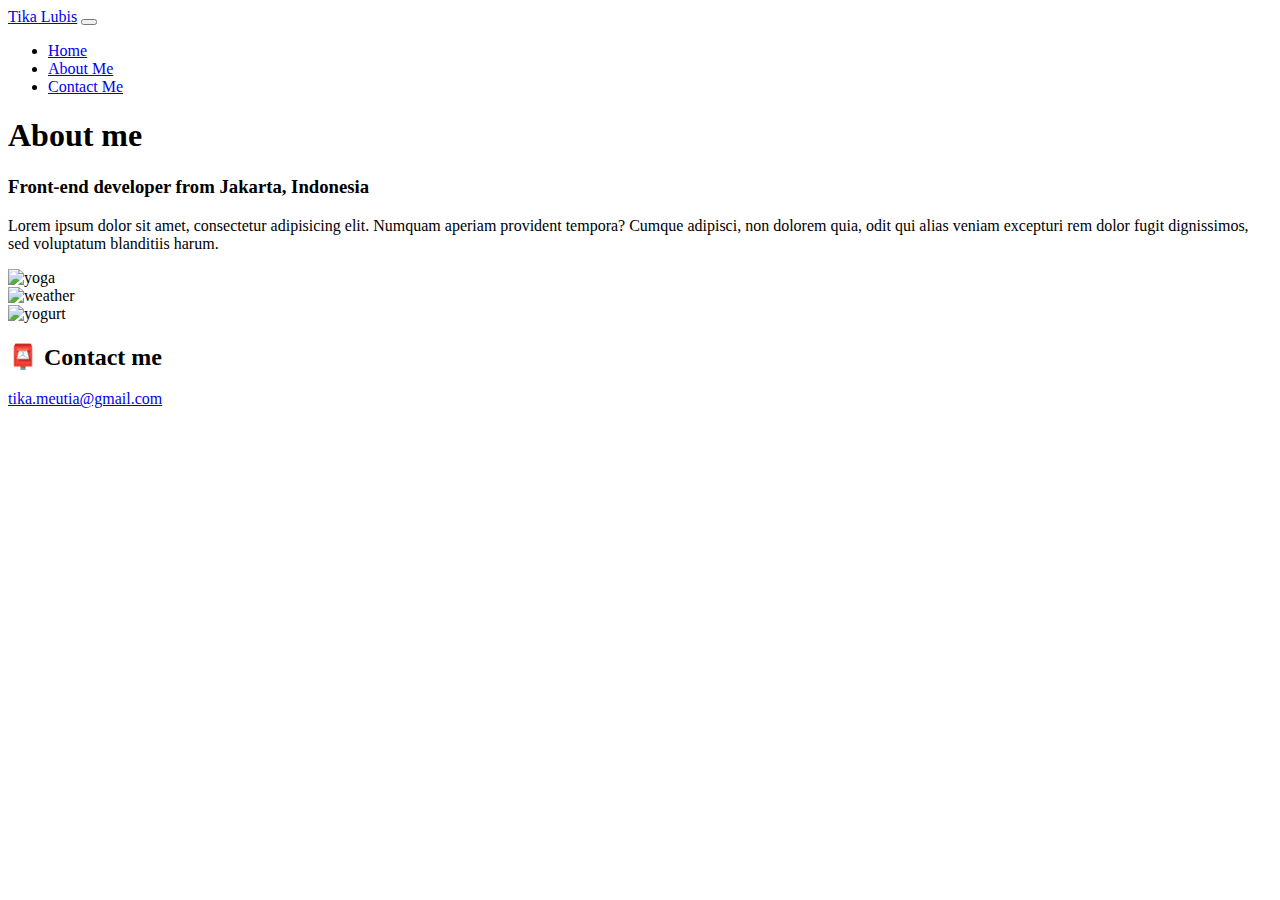
==== about.html @ 3f230ad4 "Migrate folder structure from codesandbox" ====
<!DOCTYPE html>
<html lang="en">
  <head>
    <meta charset="UTF-8" />
    <meta http-equiv="X-UA-Compatible" content="IE=edge" />
    <meta name="viewport" content="width=device-width, initial-scale=1.0" />
    <link
      href="https://cdn.jsdelivr.net/npm/bootstrap@5.2.1/dist/css/bootstrap.min.css"
      rel="stylesheet"
      integrity="sha384-iYQeCzEYFbKjA/T2uDLTpkwGzCiq6soy8tYaI1GyVh/UjpbCx/TYkiZhlZB6+fzT"
      crossorigin="anonymous"
    />
    <link rel="stylesheet" href="style.css" />
    <title>About Tika Lubis</title>
  </head>
  <body>
    <nav class="navbar navbar-expand-lg bg-light">
      <div class="container-fluid">
        <a class="navbar-brand" href="index.html">Tika Lubis</a>
        <button
          class="navbar-toggler"
          type="button"
          data-bs-toggle="collapse"
          data-bs-target="#navbarNav"
          aria-controls="navbarNav"
          aria-expanded="false"
          aria-label="Toggle navigation"
        >
          <span class="navbar-toggler-icon"></span>
        </button>
        <div class="collapse navbar-collapse" id="navbarNav">
          <ul class="navbar-nav">
            <li class="nav-item">
              <a class="nav-link" aria-current="page" href="index.html">Home</a>
            </li>
            <li class="nav-item">
              <a class="nav-link active" href="about.html">About Me</a>
            </li>
            <li class="nav-item">
              <a class="nav-link" href="about.html#contact">Contact Me</a>
            </li>
          </ul>
        </div>
      </div>
    </nav>
    <h1 class="text-center">About me</h1>
    <h3 class="text-center">Front-end developer from Jakarta, Indonesia</h3>
    <div class="about-paragraphs text-center">
      <p>
        Lorem ipsum dolor sit amet, consectetur adipisicing elit. Numquam
        aperiam provident tempora? Cumque adipisci, non dolorem quia, odit qui
        alias veniam excepturi rem dolor fugit dignissimos, sed voluptatum
        blanditiis harum.
      </p>
    </div>
    <div class="container">
      <div class="row text-center d-flex">
        <div class="col-4">
          <img
            src="images/yoga.png"
            alt="yoga"
            class="img-fluid p-2 shadow rounded"
          />
        </div>
        <div class="col-4">
          <img
            src="images/weather.png"
            alt="weather"
            class="img-fluid p-2 shadow rounded"
          />
        </div>
        <div class="col-4">
          <img
            src="images/yogurt.png"
            alt="yogurt"
            class="img-fluid p-2 shadow rounded"
          />
        </div>
      </div>
    </div>
    <div id="contact">
      <h2 class="text-center mt-5">📮 Contact me</h2>
      <a href="mailto:tika.meutia@gmail.com" class="email-link">
        tika.meutia@gmail.com
      </a>
    </div>
    <script
      src="https://cdn.jsdelivr.net/npm/bootstrap@5.2.1/dist/js/bootstrap.bundle.min.js"
      integrity="sha384-u1OknCvxWvY5kfmNBILK2hRnQC3Pr17a+RTT6rIHI7NnikvbZlHgTPOOmMi466C8"
      crossorigin="anonymous"
    ></script>
  </body>
</html>
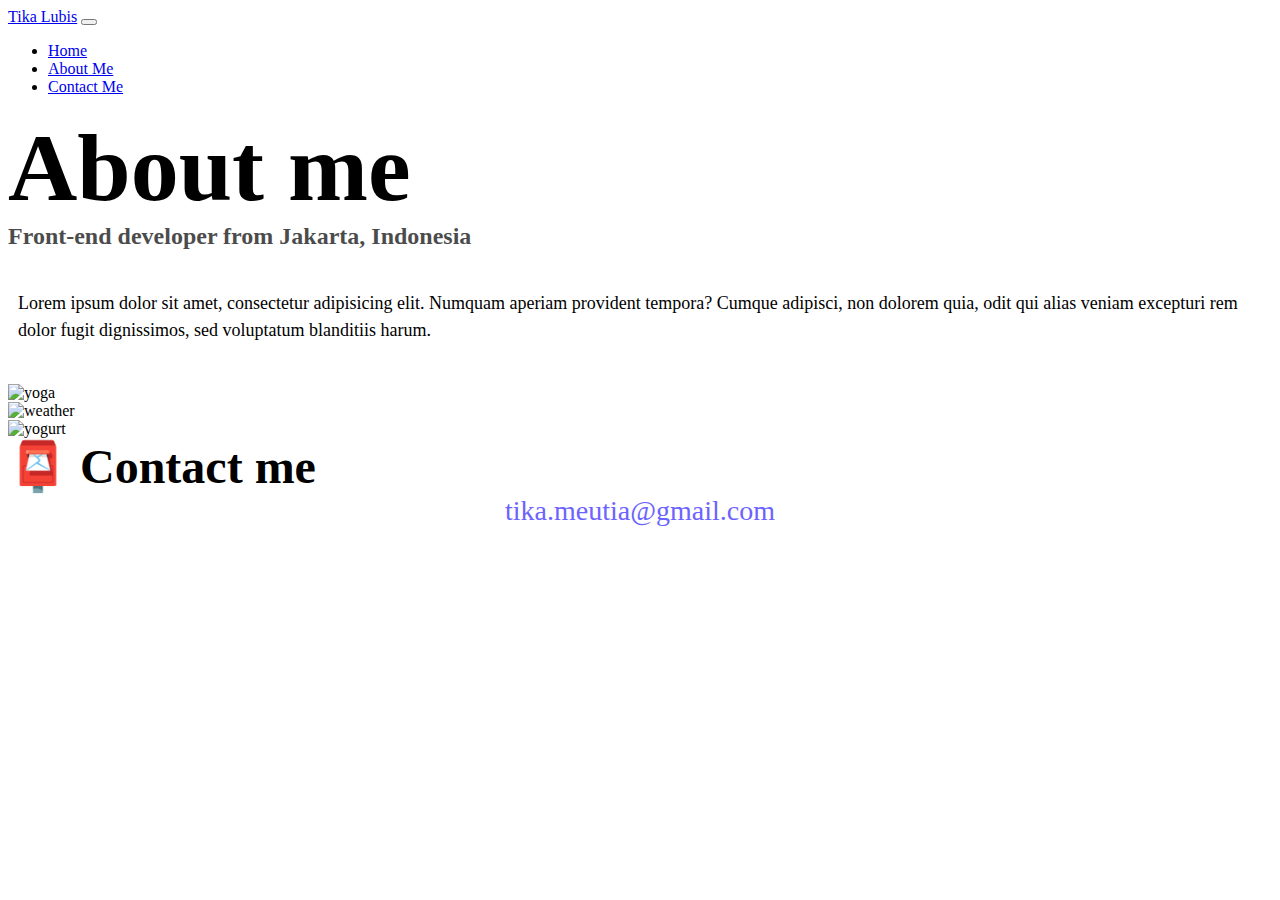
==== commit 7fe2c6b1: "Added images and fixed css source link" ====
--- a/about.html
+++ b/about.html
@@ -10,7 +10,7 @@
       integrity="sha384-iYQeCzEYFbKjA/T2uDLTpkwGzCiq6soy8tYaI1GyVh/UjpbCx/TYkiZhlZB6+fzT"
       crossorigin="anonymous"
     />
-    <link rel="stylesheet" href="style.css" />
+    <link rel="stylesheet" href="css/styles.css" />
     <title>About Tika Lubis</title>
   </head>
   <body>
--- a/css/styles.css
+++ b/css/styles.css
@@ -0,0 +1,91 @@
+:root {
+  --primary-color: #6c63ff;
+  --secondary-color: #f5f2fe;
+  --box-shadow: 0 5px 10px rgba(0, 0, 0, 0.3);
+}
+
+h1,
+h2,
+h3 {
+  margin: 0;
+}
+
+h1 {
+  font-size: 96px;
+}
+
+h2 {
+  font-size: 48px;
+}
+
+h3 {
+  font-size: 24px;
+  opacity: 0.7;
+}
+
+p {
+  font-size: 18px;
+  line-height: 1.5;
+}
+
+.navigation-links {
+  display: flex;
+  margin-top: 40px;
+  justify-content: center;
+}
+
+.navigation-links a {
+  margin: 20px;
+  border-radius: 4px;
+  padding: 20px 15px;
+  text-decoration: none;
+  text-transform: capitalize;
+}
+
+.contact-link {
+  background: var(--primary-color);
+  box-shadow: var(--box-shadow);
+  color: white;
+}
+
+.about-link {
+  color: var(--primary-color);
+  border: 1px solid var(--primary-color);
+}
+
+.homepage-link {
+  color: var(--primary-color);
+  text-align: center;
+  display: block;
+}
+
+.about-paragraphs {
+  display: flex;
+  margin: 30px 0;
+}
+
+.about-paragraphs p {
+  margin: 10px;
+}
+
+.email-link {
+  display: flex;
+  justify-content: center;
+  color: var(--primary-color);
+  font-size: 28px;
+  text-decoration: none;
+}
+
+.email-link:hover {
+  text-decoration: underline;
+}
+
+.primary-link {
+  border-radius: 4px;
+  padding: 20px 15px;
+  text-decoration: none;
+  text-transform: capitalize;
+  background: var(--primary-color);
+  box-shadow: var(--box-shadow);
+  color: white;
+}
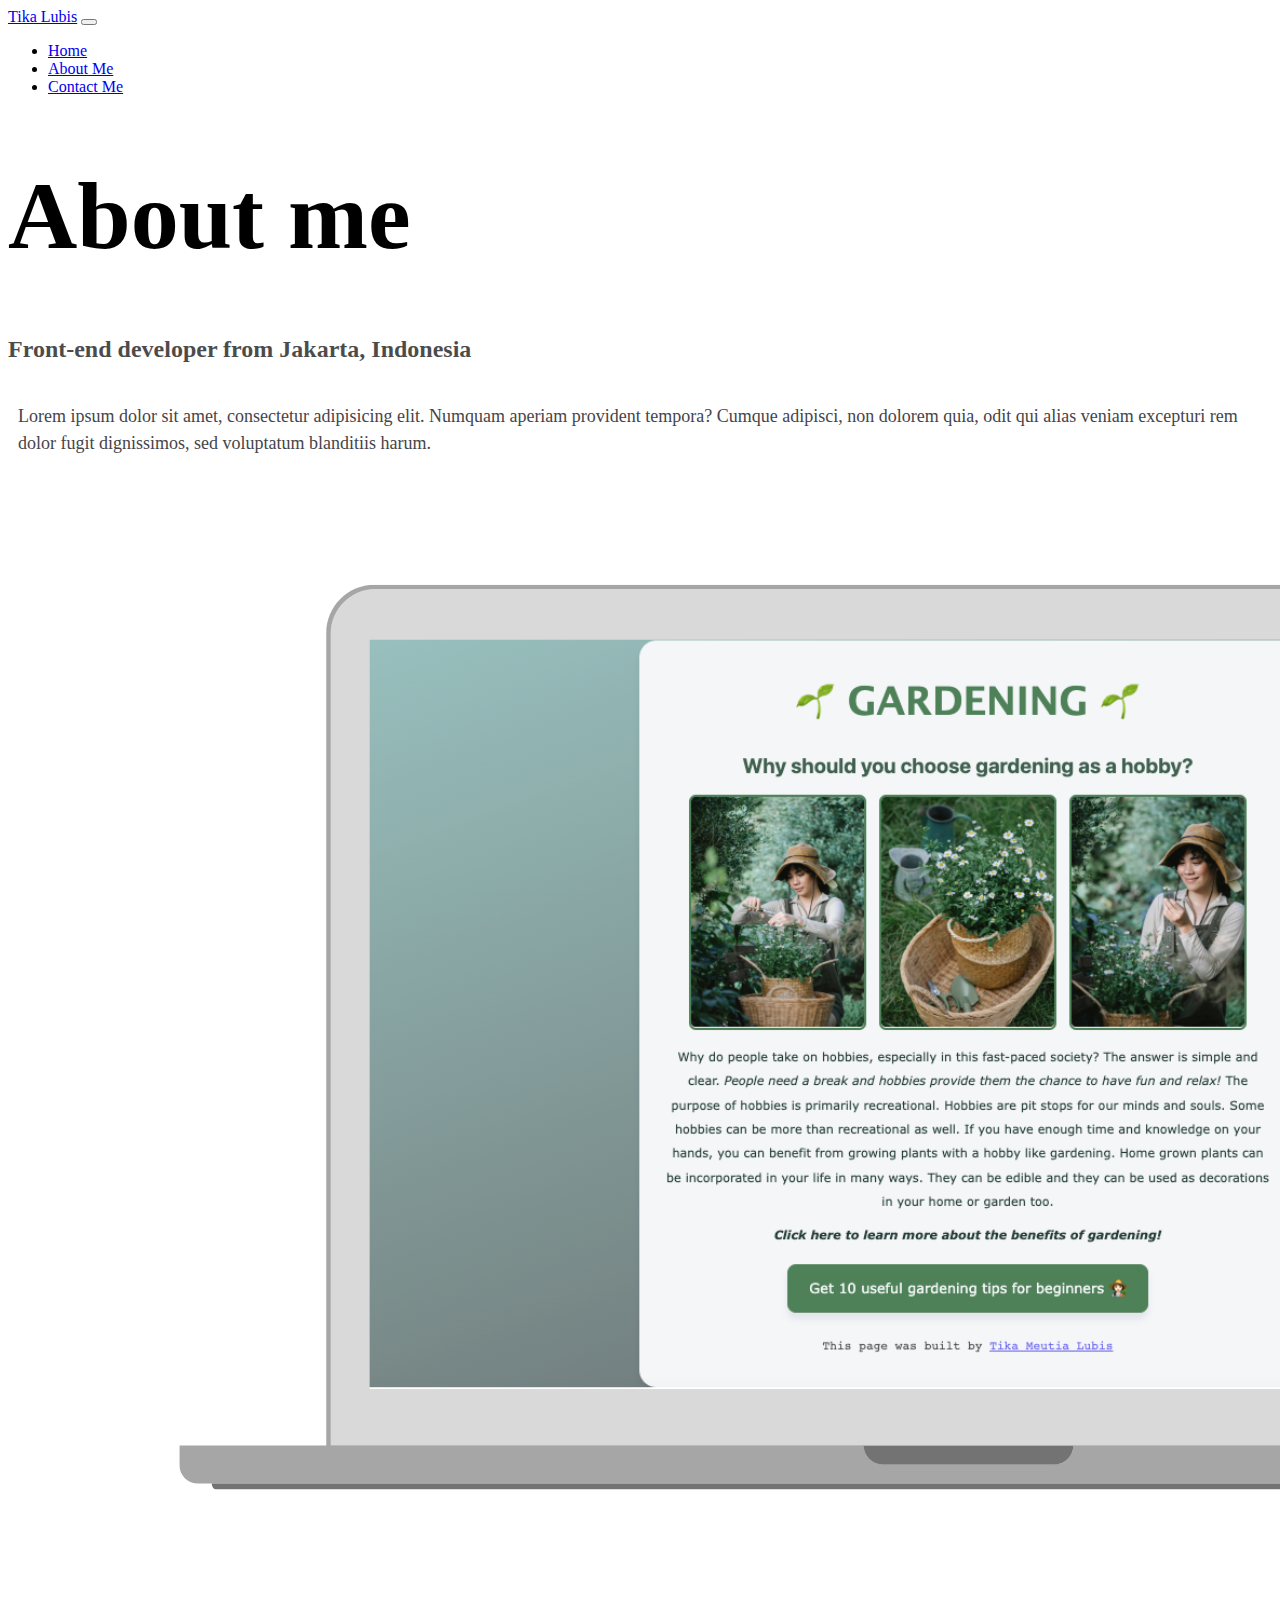
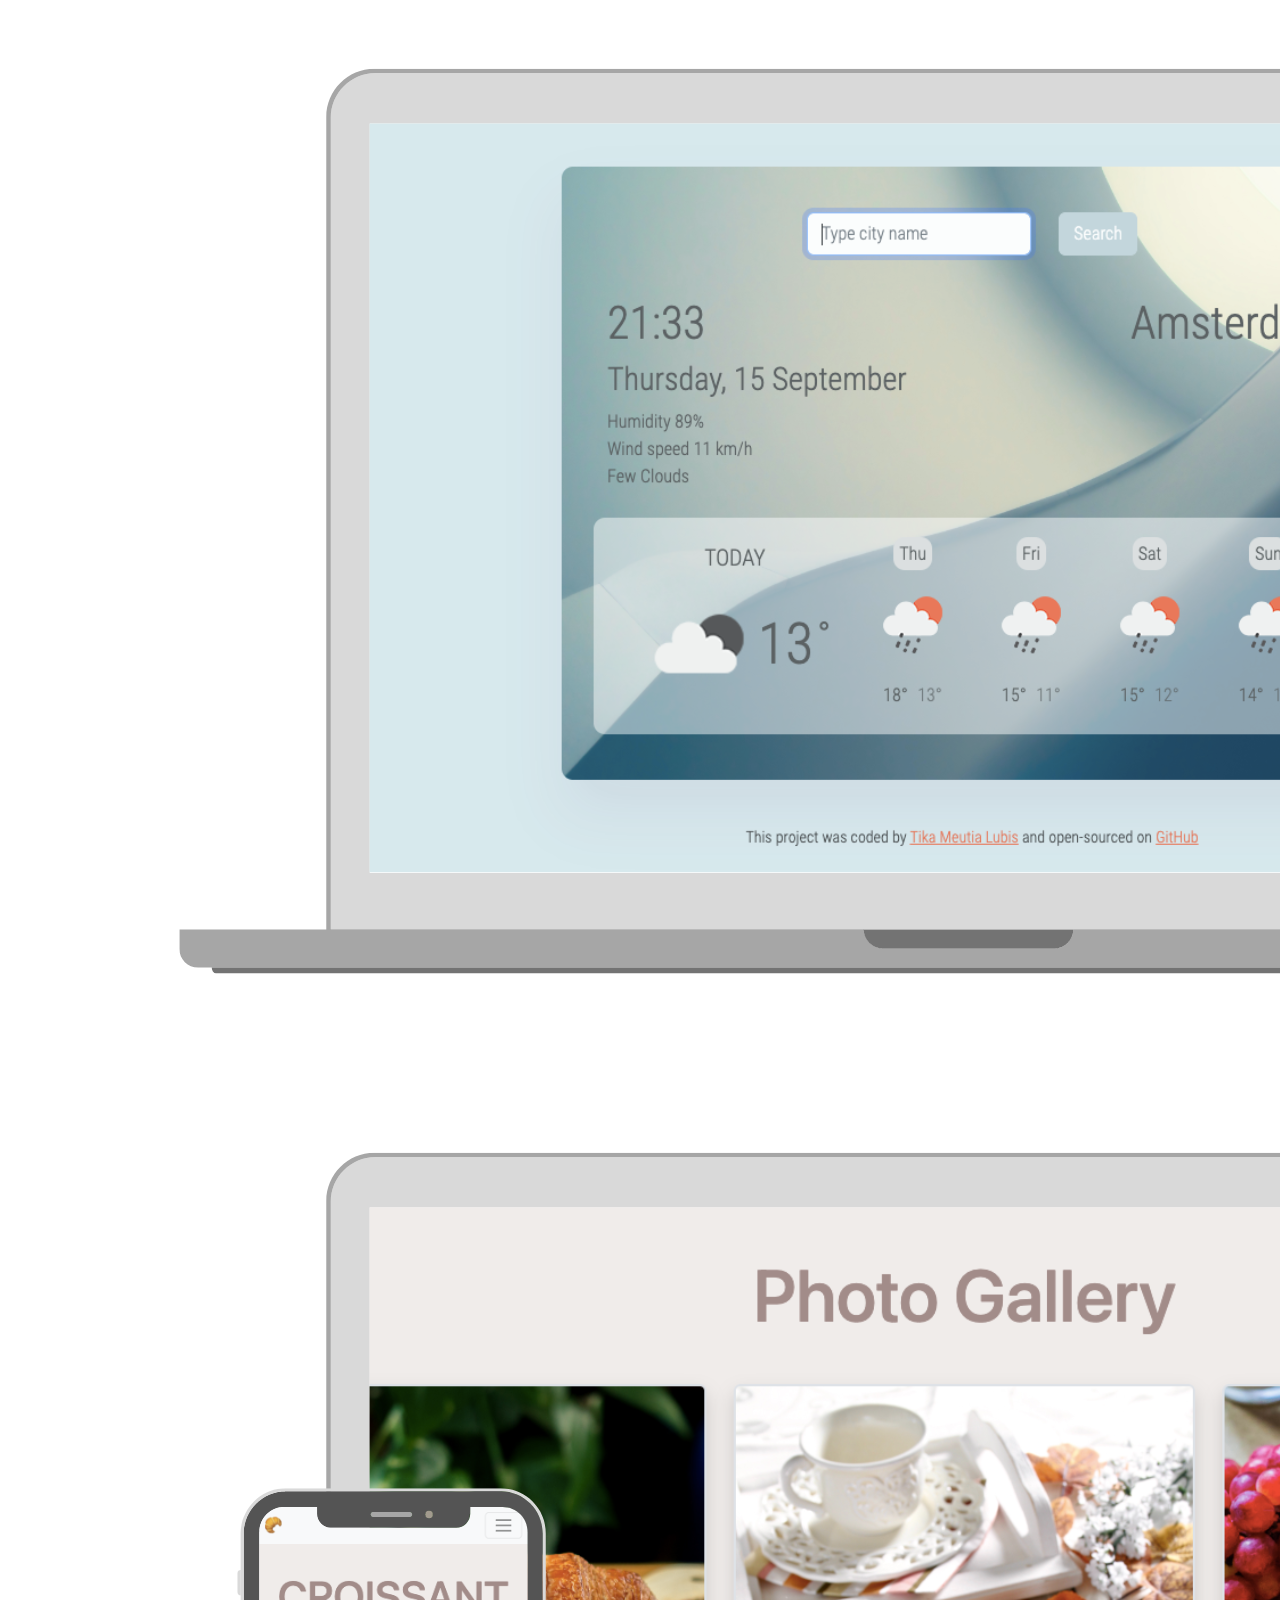
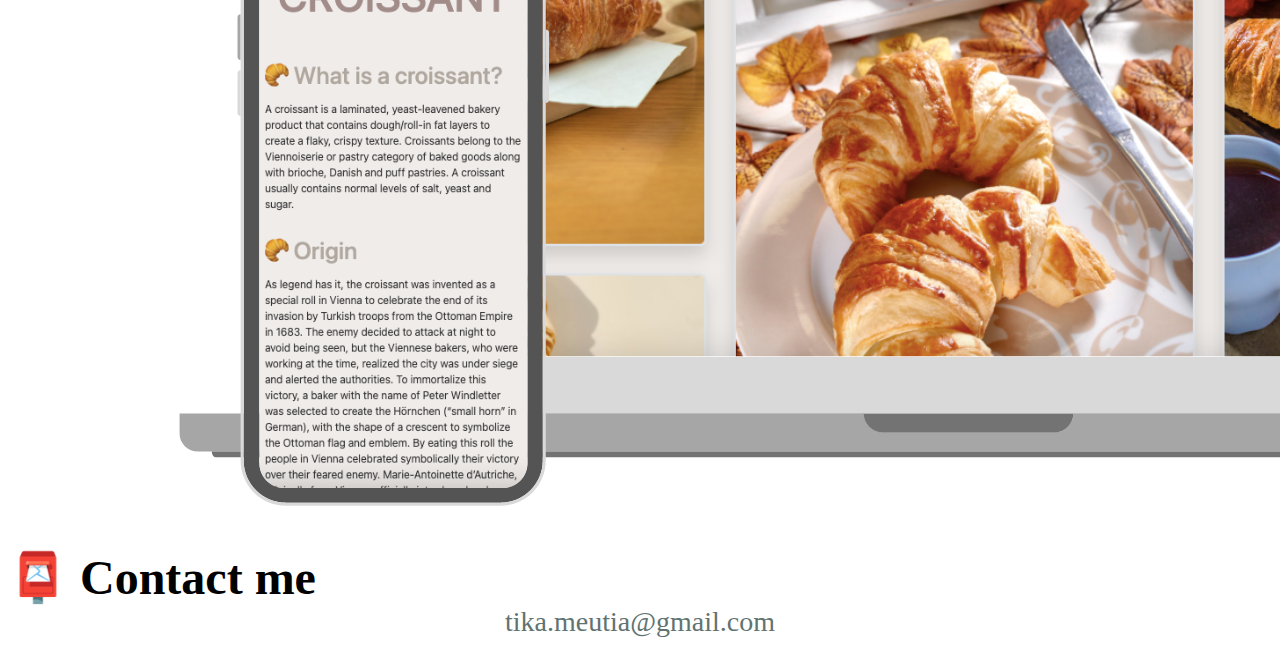
==== commit 950db456: "Updated color theme" ====
--- a/about.html
+++ b/about.html
@@ -57,23 +57,23 @@
       <div class="row text-center d-flex">
         <div class="col-4">
           <img
-            src="images/yoga.png"
+            src="images/gardening-page.png"
             alt="yoga"
-            class="img-fluid p-2 shadow rounded"
+            class="img-fluid p-2"
           />
         </div>
         <div class="col-4">
           <img
-            src="images/weather.png"
+            src="images/weather-app.png"
             alt="weather"
-            class="img-fluid p-2 shadow rounded"
+            class="img-fluid p-2"
           />
         </div>
         <div class="col-4">
           <img
-            src="images/yogurt.png"
+            src="images/croissant-page.png"
             alt="yogurt"
-            class="img-fluid p-2 shadow rounded"
+            class="img-fluid p-2"
           />
         </div>
       </div>
--- a/css/styles.css
+++ b/css/styles.css
@@ -1,10 +1,10 @@
 :root {
-  --primary-color: #6c63ff;
-  --secondary-color: #f5f2fe;
+  --primary-color: #617371;
+  --secondary-color: #9ba6a2;
+  --accent-color: #cfc7bb;
   --box-shadow: 0 5px 10px rgba(0, 0, 0, 0.3);
 }
 
-h1,
 h2,
 h3 {
   margin: 0;
@@ -26,6 +26,16 @@
 p {
   font-size: 18px;
   line-height: 1.5;
+  color: #464449;
+}
+
+a:hover {
+  text-decoration: none;
+  color: inherit;
+}
+
+.header {
+  margin: 40px 30px;
 }
 
 .navigation-links {
@@ -43,7 +53,7 @@
 }
 
 .contact-link {
-  background: var(--primary-color);
+  background: var(--secondary-color);
   box-shadow: var(--box-shadow);
   color: white;
 }
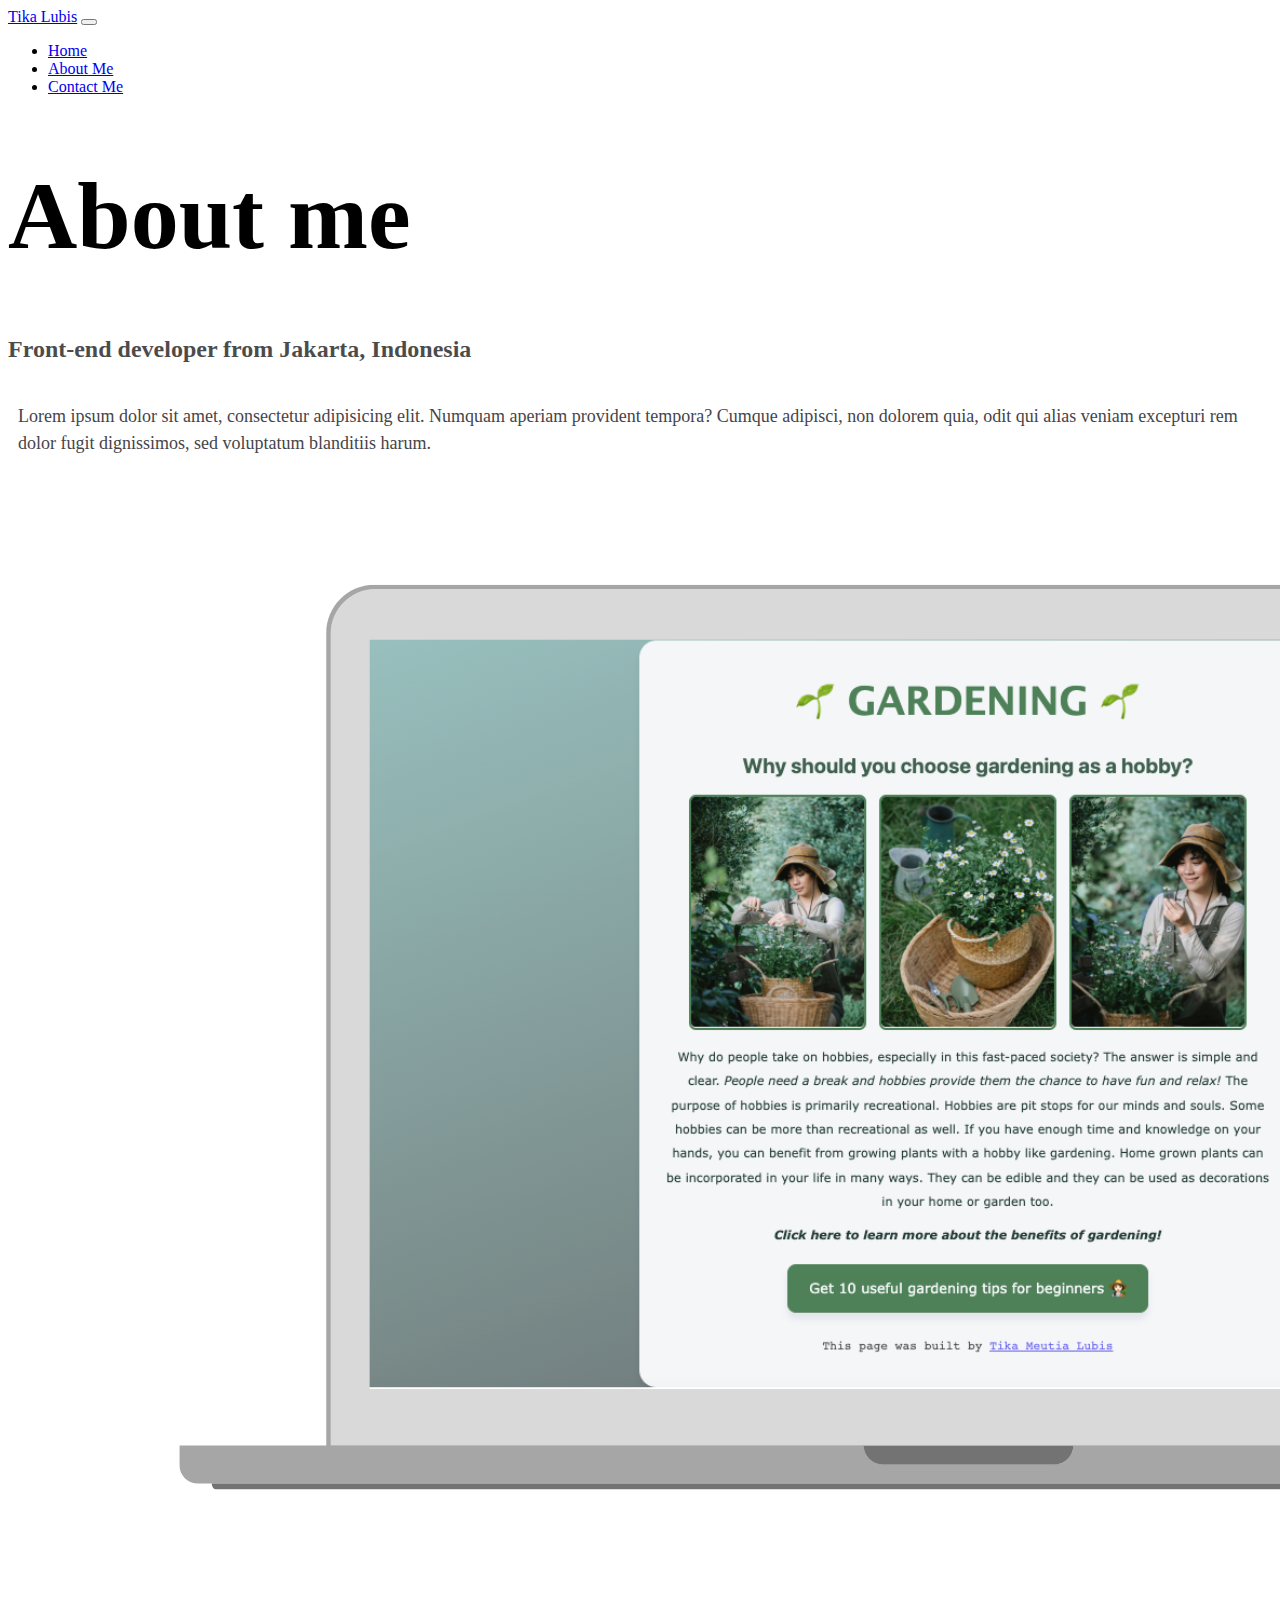
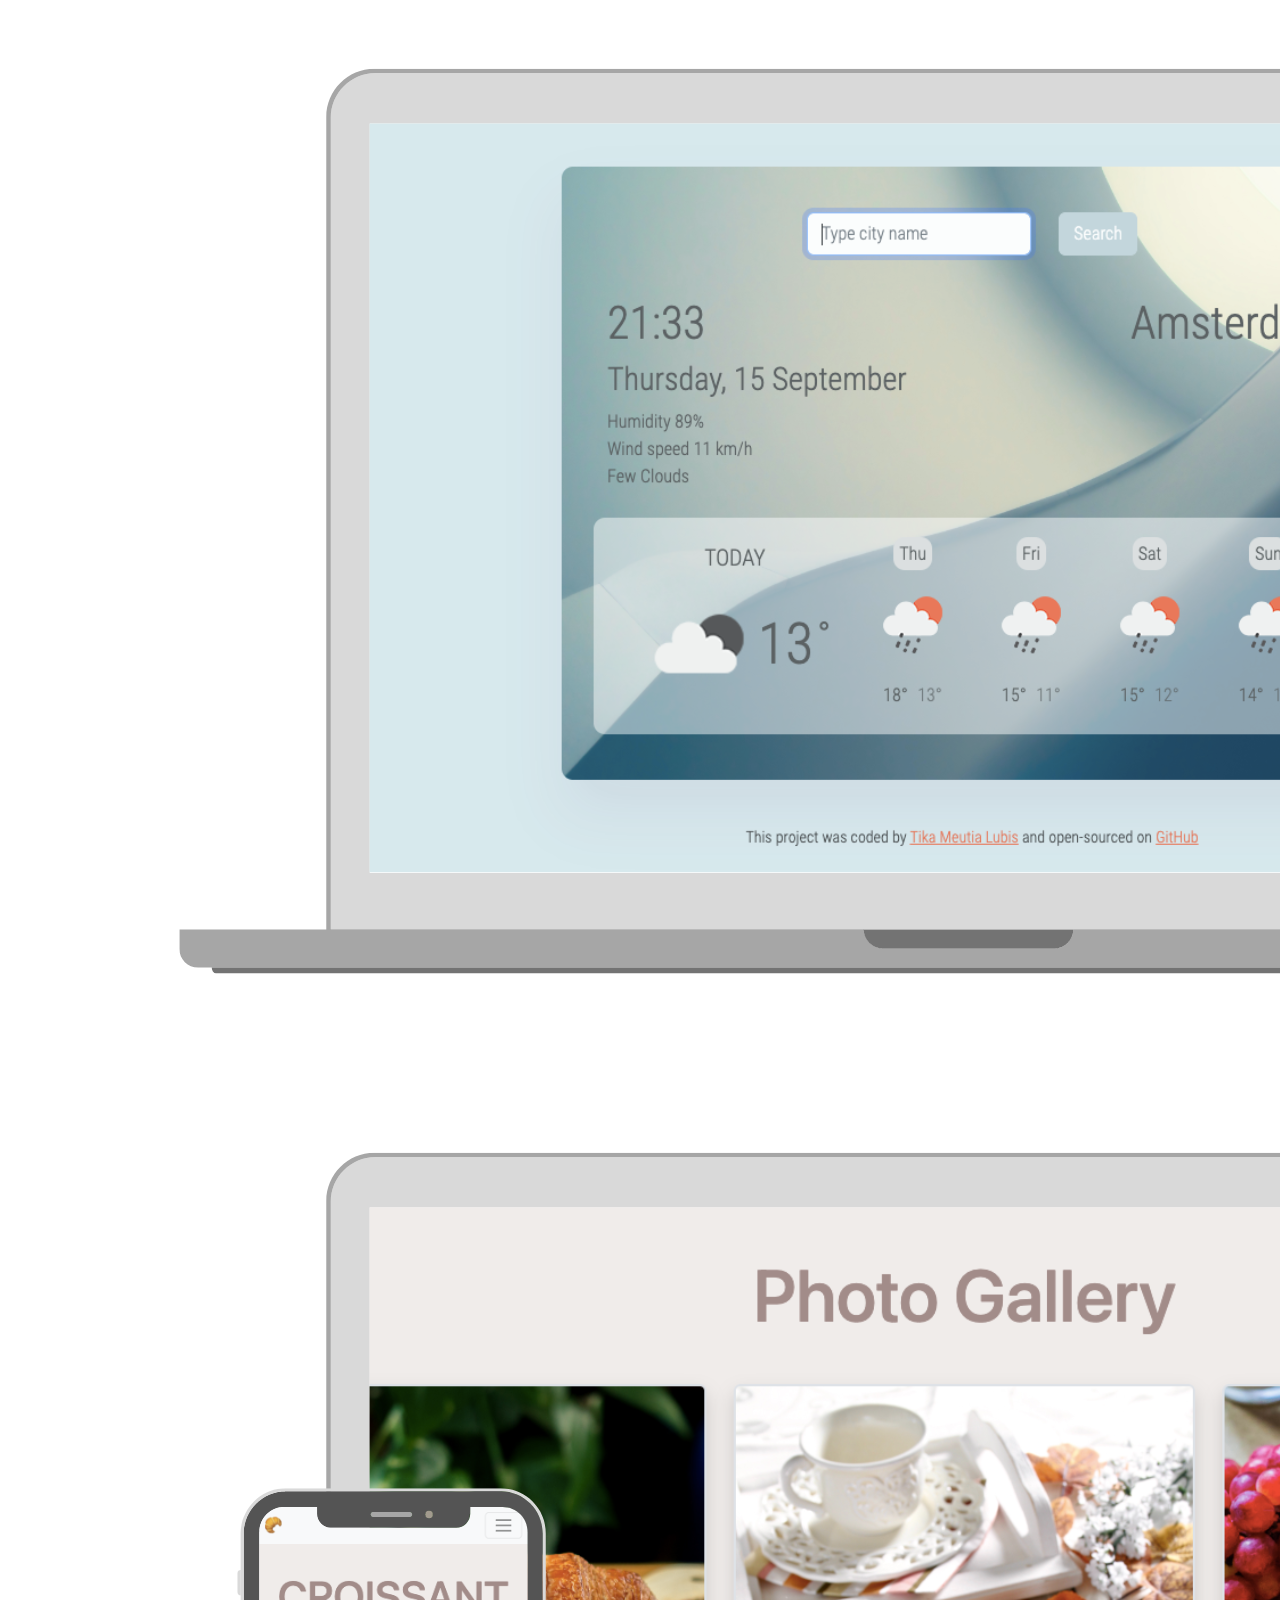
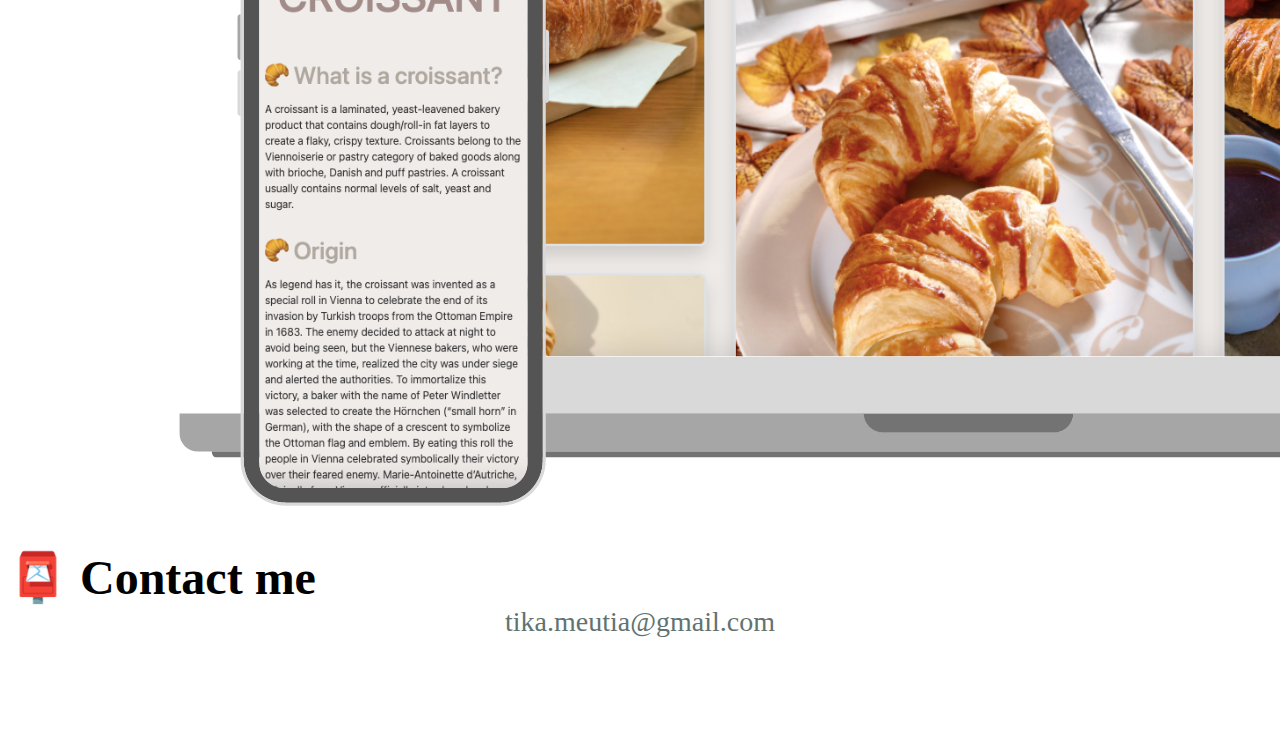
==== commit 68d7a962: "Added media queries for responsiveness" ====
--- a/about.html
+++ b/about.html
@@ -43,8 +43,10 @@
         </div>
       </div>
     </nav>
-    <h1 class="text-center">About me</h1>
-    <h3 class="text-center">Front-end developer from Jakarta, Indonesia</h3>
+    <div class="header">
+      <h1 class="text-center">About me</h1>
+      <h3 class="text-center">Front-end developer from Jakarta, Indonesia</h3>
+    </div>
     <div class="about-paragraphs text-center">
       <p>
         Lorem ipsum dolor sit amet, consectetur adipisicing elit. Numquam
@@ -55,25 +57,25 @@
     </div>
     <div class="container">
       <div class="row text-center d-flex">
-        <div class="col-4">
+        <div class="col-sm-4">
           <img
             src="images/gardening-page.png"
             alt="yoga"
-            class="img-fluid p-2"
+            class="img-fluid mb-4 p-2 shadow rounded border border-secondary"
           />
         </div>
-        <div class="col-4">
+        <div class="col-sm-4">
           <img
             src="images/weather-app.png"
             alt="weather"
-            class="img-fluid p-2"
+            class="img-fluid mb-4 p-2 shadow rounded border border-secondary"
           />
         </div>
-        <div class="col-4">
+        <div class="col-sm-4">
           <img
             src="images/croissant-page.png"
             alt="yogurt"
-            class="img-fluid p-2"
+            class="img-fluid mb-4 p-2 shadow rounded border border-secondary"
           />
         </div>
       </div>
--- a/css/styles.css
+++ b/css/styles.css
@@ -3,6 +3,10 @@
   --secondary-color: #9ba6a2;
   --accent-color: #cfc7bb;
   --box-shadow: 0 5px 10px rgba(0, 0, 0, 0.3);
+}
+
+body {
+  margin-bottom: 100px;
 }
 
 h2,
@@ -35,7 +39,7 @@
 }
 
 .header {
-  margin: 40px 30px;
+  margin-top: 40px;
 }
 
 .navigation-links {
@@ -99,3 +103,24 @@
   box-shadow: var(--box-shadow);
   color: white;
 }
+
+@media (max-width: 900px) {
+  h1 {
+    font-size: 44px;
+  }
+
+  h2 {
+    font-size: 24px;
+  }
+  h3 {
+    font-size: 16px;
+  }
+
+  .content-body {
+    text-align: center;
+  }
+
+  .content-body img {
+    display: none;
+  }
+}
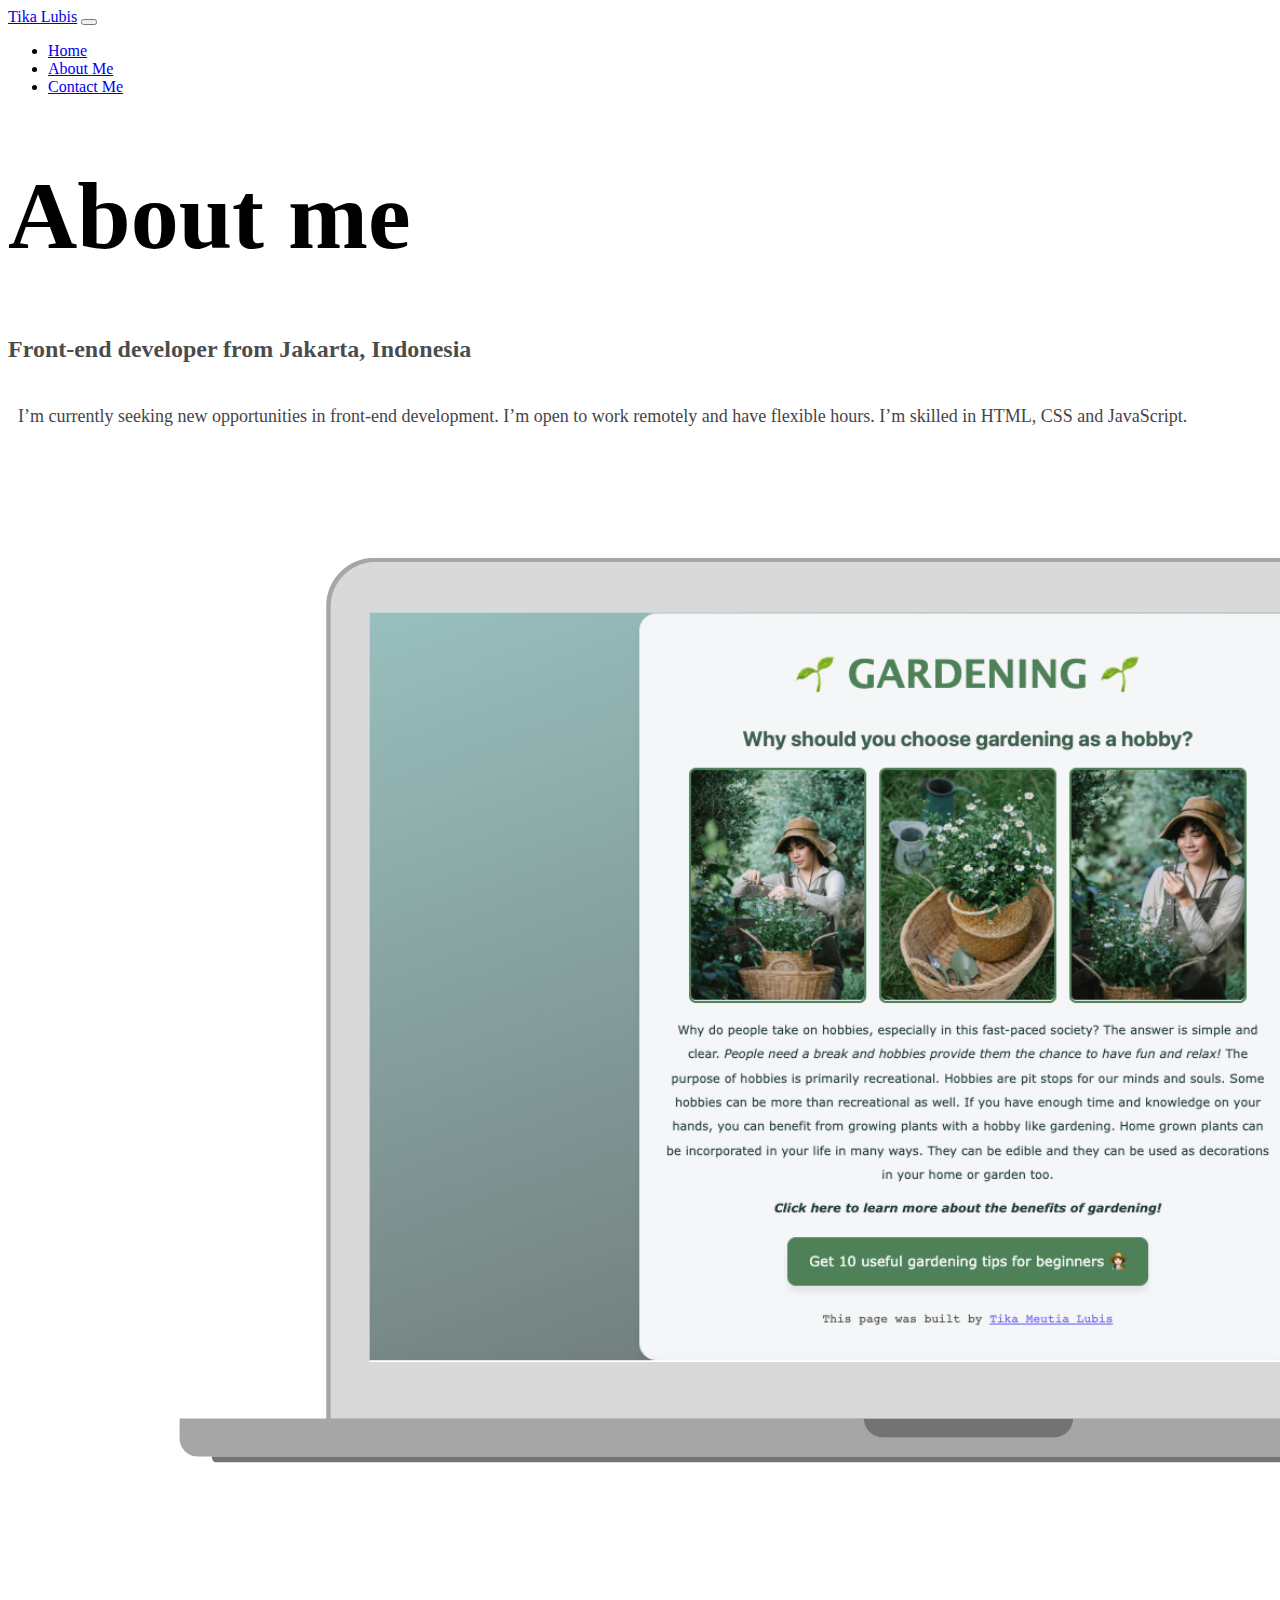
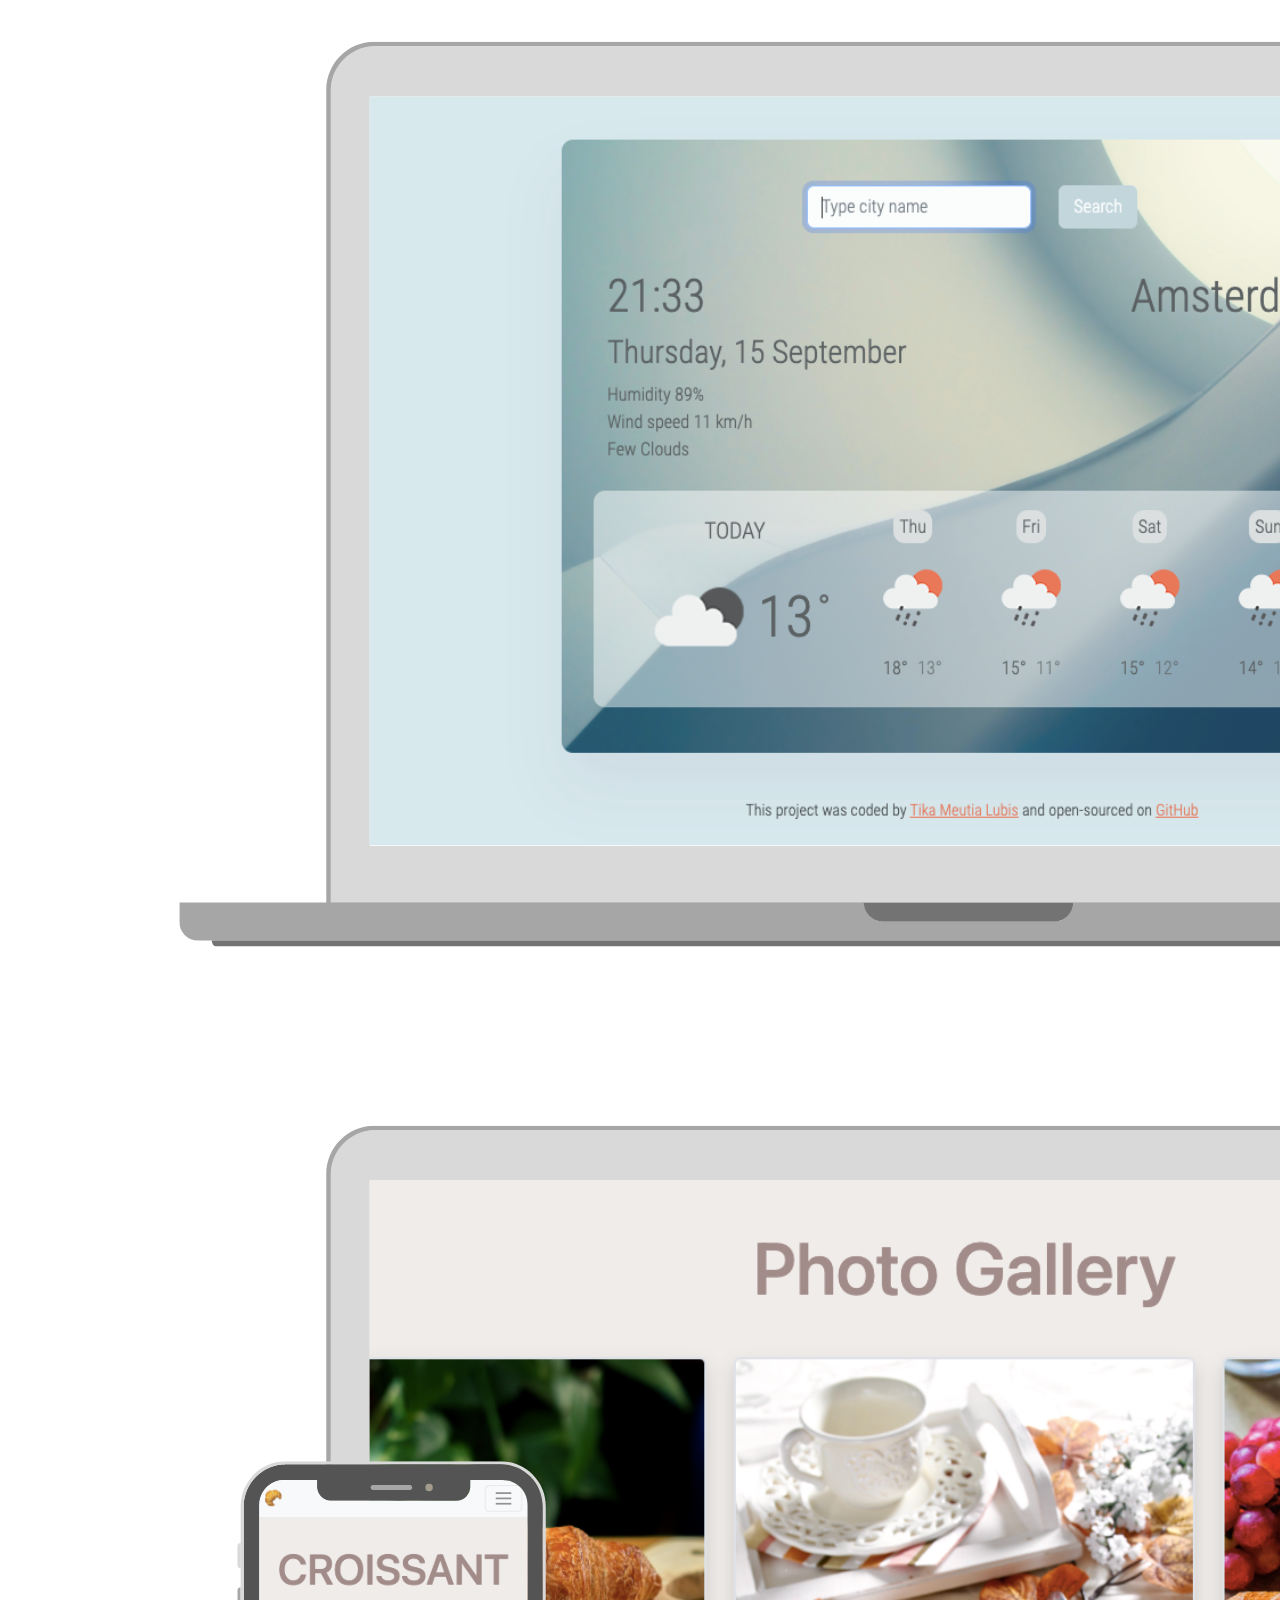
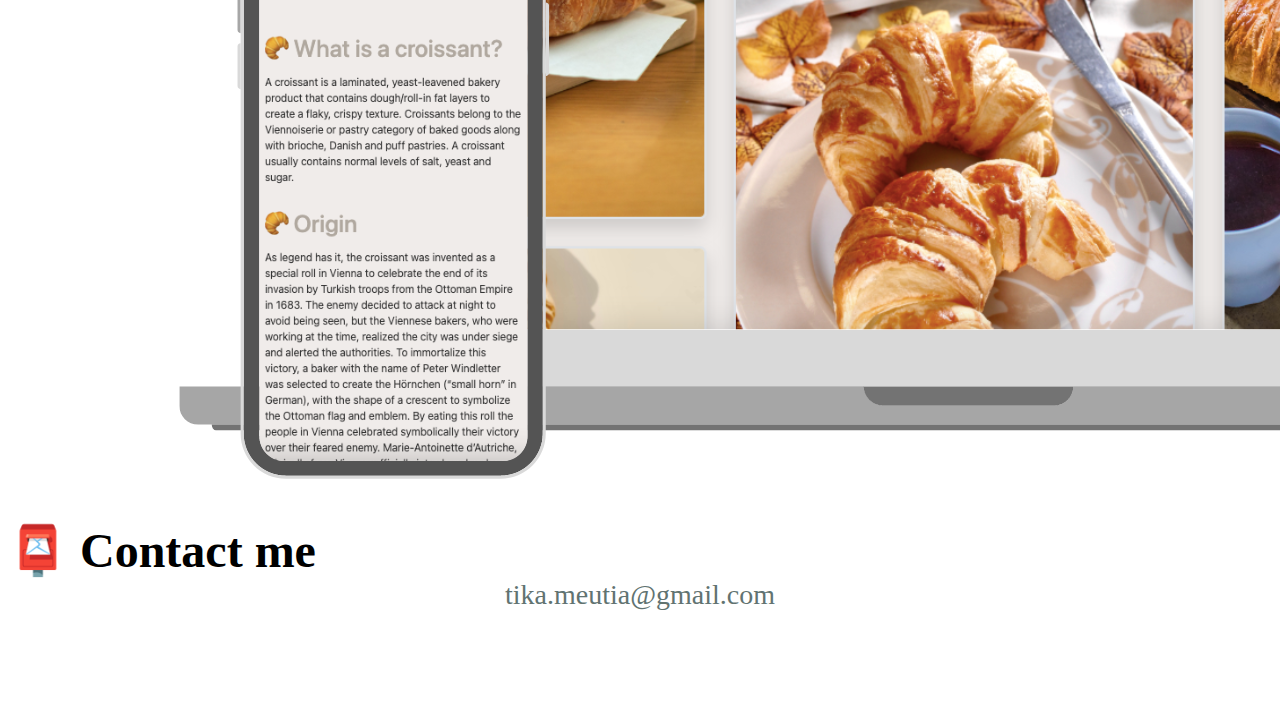
==== commit c2ae7889: "Update content" ====
--- a/about.html
+++ b/about.html
@@ -4,6 +4,10 @@
     <meta charset="UTF-8" />
     <meta http-equiv="X-UA-Compatible" content="IE=edge" />
     <meta name="viewport" content="width=device-width, initial-scale=1.0" />
+    <meta
+      name="description"
+      content="Read more about Tika Lubis and contact her for collaboration ideas"
+    />
     <link
       href="https://cdn.jsdelivr.net/npm/bootstrap@5.2.1/dist/css/bootstrap.min.css"
       rel="stylesheet"
@@ -11,12 +15,12 @@
       crossorigin="anonymous"
     />
     <link rel="stylesheet" href="css/styles.css" />
-    <title>About Tika Lubis</title>
+    <title>About me - Tika Lubis</title>
   </head>
   <body>
     <nav class="navbar navbar-expand-lg bg-light">
       <div class="container-fluid">
-        <a class="navbar-brand" href="index.html">Tika Lubis</a>
+        <a class="navbar-brand" href="/" title="Homepage">Tika Lubis</a>
         <button
           class="navbar-toggler"
           type="button"
@@ -31,13 +35,25 @@
         <div class="collapse navbar-collapse" id="navbarNav">
           <ul class="navbar-nav">
             <li class="nav-item">
-              <a class="nav-link" aria-current="page" href="index.html">Home</a>
+              <a class="nav-link" aria-current="page" href="/" title="Homepage"
+                >Home</a
+              >
             </li>
             <li class="nav-item">
-              <a class="nav-link active" href="about.html">About Me</a>
+              <a
+                class="nav-link active"
+                href="/about.html"
+                title="About Tika Lubis"
+                >About Me</a
+              >
             </li>
             <li class="nav-item">
-              <a class="nav-link" href="about.html#contact">Contact Me</a>
+              <a
+                class="nav-link"
+                href="/about.html#contact"
+                title="Contact Tika Lubis"
+                >Contact Me</a
+              >
             </li>
           </ul>
         </div>
@@ -48,33 +64,32 @@
       <h3 class="text-center">Front-end developer from Jakarta, Indonesia</h3>
     </div>
     <div class="about-paragraphs text-center">
-      <p>
-        Lorem ipsum dolor sit amet, consectetur adipisicing elit. Numquam
-        aperiam provident tempora? Cumque adipisci, non dolorem quia, odit qui
-        alias veniam excepturi rem dolor fugit dignissimos, sed voluptatum
-        blanditiis harum.
+      <p class="text-center">
+        I’m currently seeking new opportunities in front-end development. I’m
+        open to work remotely and have flexible hours. I’m skilled in HTML, CSS
+        and JavaScript.
       </p>
     </div>
-    <div class="container">
+    <div class="container content-about">
       <div class="row text-center d-flex">
         <div class="col-sm-4">
           <img
             src="images/gardening-page.png"
-            alt="yoga"
+            alt="Gardening as a hobby"
             class="img-fluid mb-4 p-2 shadow rounded border border-secondary"
           />
         </div>
         <div class="col-sm-4">
           <img
             src="images/weather-app.png"
-            alt="weather"
+            alt="Weather app"
             class="img-fluid mb-4 p-2 shadow rounded border border-secondary"
           />
         </div>
         <div class="col-sm-4">
           <img
             src="images/croissant-page.png"
-            alt="yogurt"
+            alt="Croissant website"
             class="img-fluid mb-4 p-2 shadow rounded border border-secondary"
           />
         </div>
--- a/css/styles.css
+++ b/css/styles.css
@@ -104,6 +104,11 @@
   color: white;
 }
 
+.content-about img:hover {
+  -webkit-transform: scale(1.1);
+  transform: scale(1.1);
+}
+
 @media (max-width: 900px) {
   h1 {
     font-size: 44px;
@@ -113,14 +118,14 @@
     font-size: 24px;
   }
   h3 {
-    font-size: 16px;
+    font-size: 18px;
   }
 
-  .content-body {
+  .content-homepage {
     text-align: center;
   }
 
-  .content-body img {
+  .content-homepage img {
     display: none;
   }
 }
